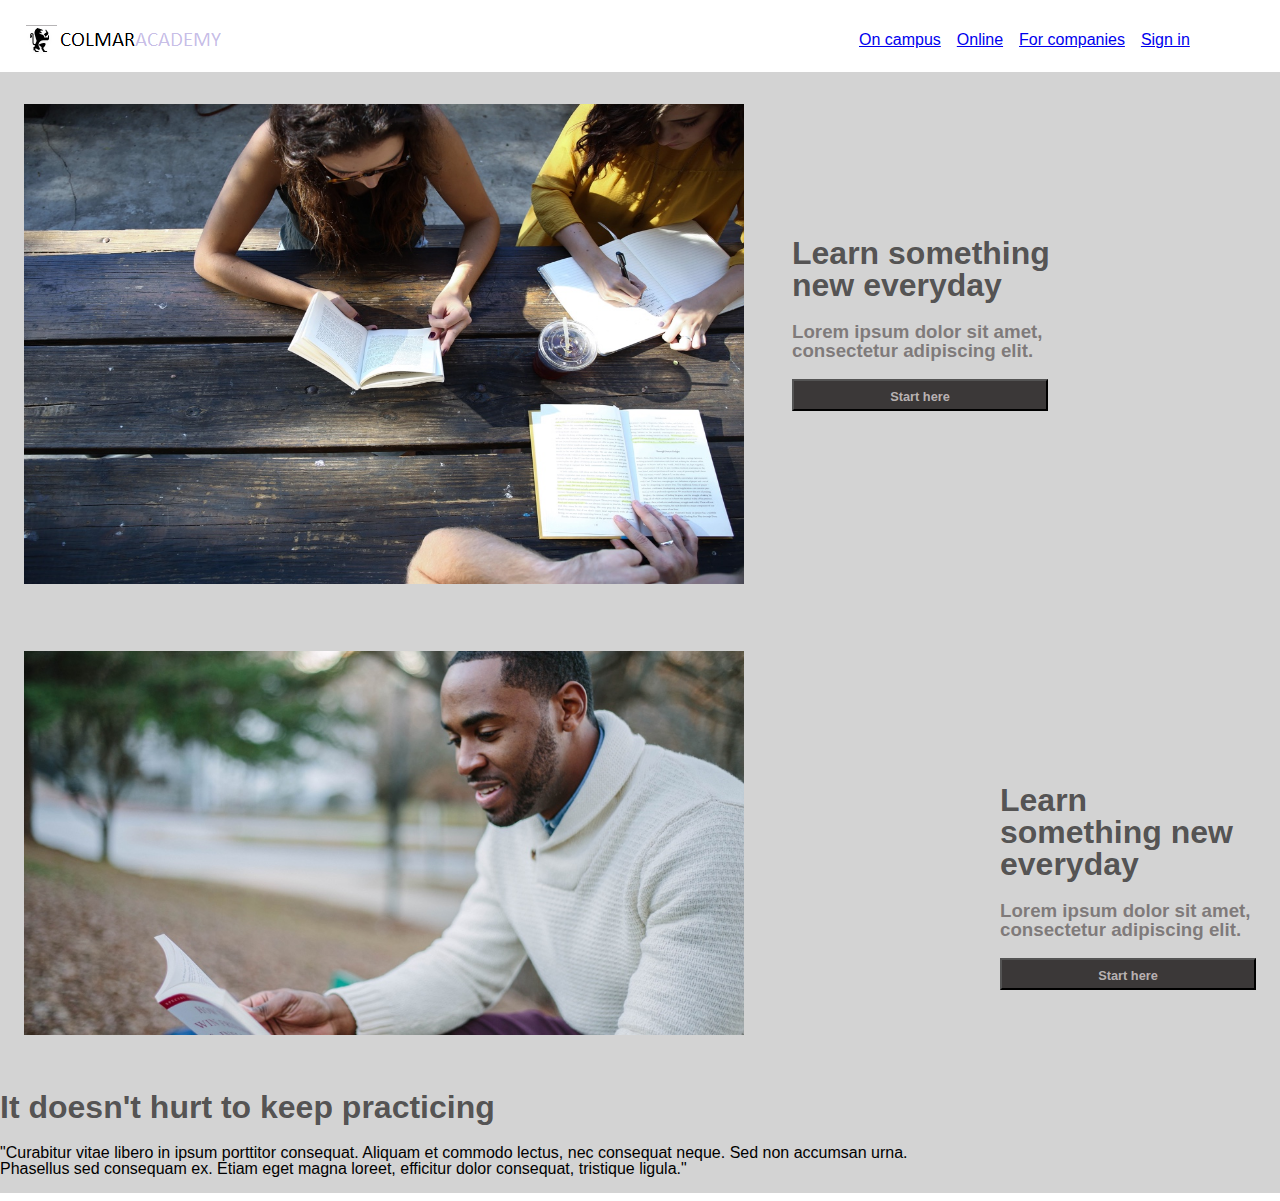
==== index.html @ 8830371b "Colmar Academy Project Desktop and first banner" ====
<!DOCTYPE html>
<html>
    <head>
        <title>Colmar Academie Blog</title>
        <link rel="stylesheet" type="text/css" href="Ressources/css/style.css">
    </head>

    <body>
        <!-- Desktop-->
        <header>
            <div class="desktop">
                <a href="./index.html"><img src="./Ressources/images/CALogo.png"></a>
                <nav> <ul>
                        <li><a href="#">On campus</a></li>
                        <li><a href="#">Online</a></li>
                        <li><a href="#">For companies</a></li>
                        <li><a href="#">Sign in</a></li>
                    </ul> </nav>
                </div>                        
        </header>

        <main>
        <!-- Presentation Banner -->
        <section class="flex-container banner">
            <div><img src="Ressources/images/banner.jpg" alt="students learning outside"></div>
            <div class="presentation">
                <h1>Learn something new everyday</h1>
                <h3>Lorem ipsum dolor sit amet, consectetur adipiscing elit.</h3>
                <button class="start">Start here</button>
            </div>
        </section>

        <!-- Practicing  -->
        <section class="flex-container practicing">
            <div class="left-part">
                <img src="Ressources/images/information-main.jpg" alt="a man reading in a park">
                <h1>It doesn't hurt to keep practicing</h1>
                <p>"Curabitur vitae libero in ipsum porttitor consequat. Aliquam et commodo lectus,
                    nec consequat neque. Sed non accumsan urna. Phasellus sed consequam ex. Etiam 
                    eget magna loreet, efficitur dolor consequat, tristique ligula."
                </p>
            </div>
            <div class="presentation">
                <h1>Learn something new everyday</h1>
                <h3>Lorem ipsum dolor sit amet, consectetur adipiscing elit.</h3>
                <button class="start">Start here</button>
            </div>
        </section>

        </main>
    </body>
</html>
---- Ressources/css/style.css ----
body {
    width: 100%;
    line-height: 1;
    margin-left: 0;
    margin-right: 0;
    font-family: sans-serif;
}

/*** Header Desktop ***/
.desktop {
    display: flex;
    padding-left: 1.5rem;
    padding-right: 1.5rem;
    width: 100%;
    height: 4rem;
    background-color: white;
/*    align-items: center;
    justify-content: center; */
}

.desktop a {
    height: 2rem;
    margin-top: 1rem;
}

.desktop nav {
    width: 50rem;
    margin-left: 38.5rem;
}

.desktop nav ul {
    display: inline-flex;
    list-style: none;
    padding: 0;
}

.desktop li {
    margin: .5rem;
    text-decoration: none;
}
/****************************/

/*** First Section: Presentation ***/
.flex-container {
    display: flex;
    background-color: lightgrey;
}

.flex-container img {
    width: 45rem;
    margin: 2rem 1.5rem;
}

.banner img {
    height: 30rem;
}

.flex-container .presentation {
    width: 20rem;
    background-color: :gray;
    padding: 9rem 1.5rem;   
    font-weight: 150;
}

h1 {
    color: #252323bd;
    font-weight: 800;
}

h3 {
    color: #635d5dc0;
}

button{
    font-size: 0.8rem;
    font-weight: bold;
    color: rgba(206, 199, 199, 0.87);
    background-color: rgb(59, 56, 56);
    width: 16rem;
    height: 2rem;
    padding: .5rem;
}
/*****************************************/

/*** Second Section: Practicing ***/
.practicing img {
    height: 24rem;

/**********************************/
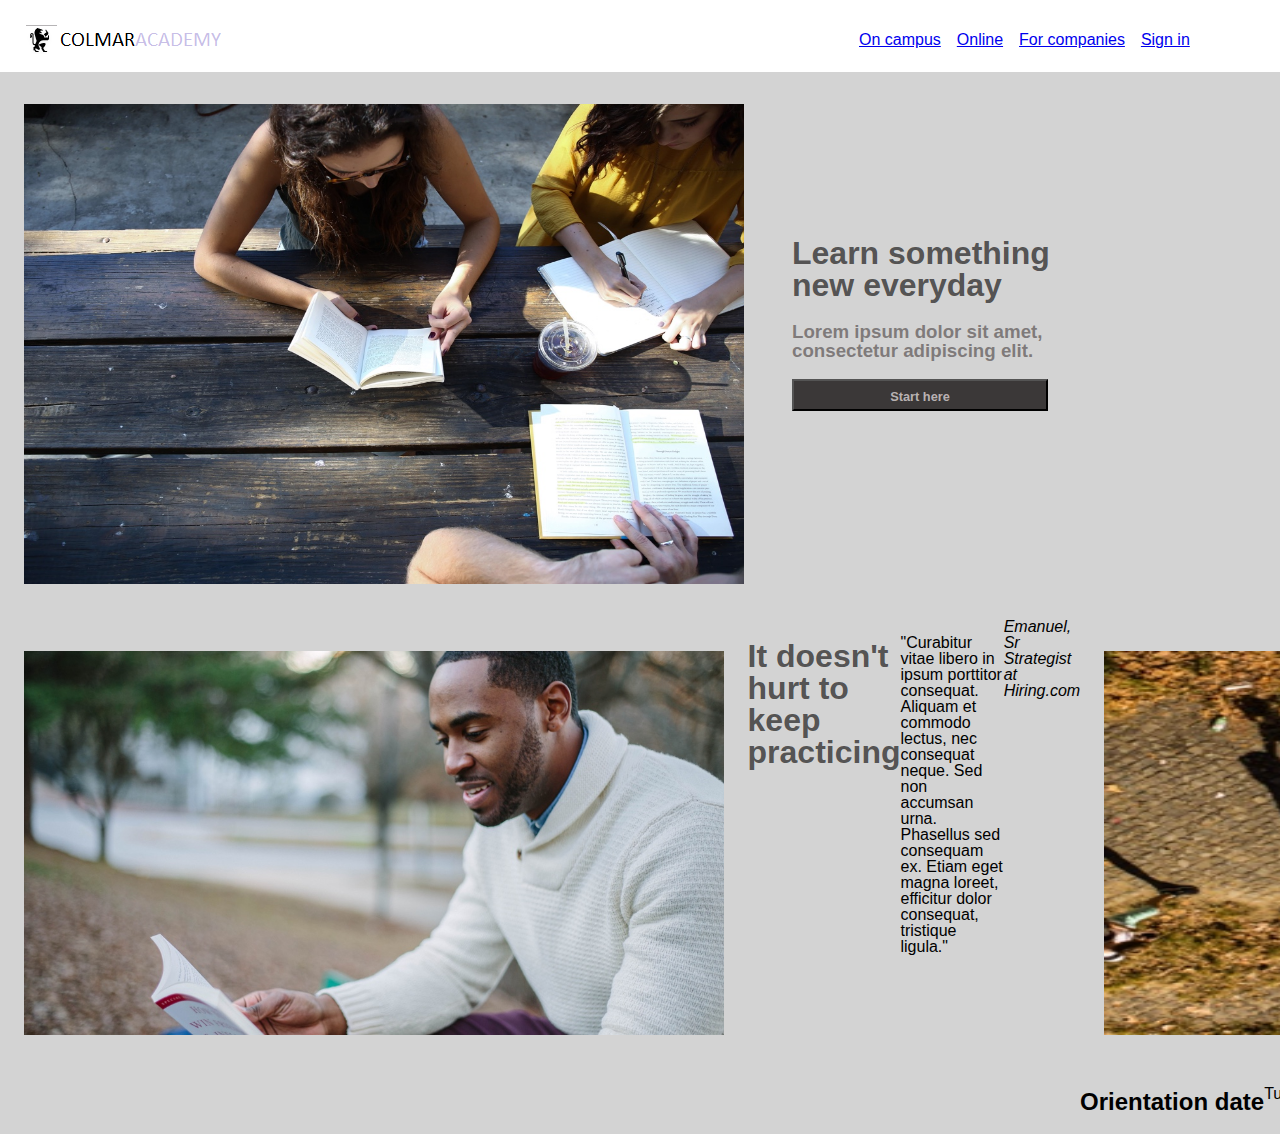
==== commit a6713b5b: "Colmar Academy adding second banner and sizing" ====
--- a/index.html
+++ b/index.html
@@ -32,19 +32,44 @@
 
         <!-- Practicing  -->
         <section class="flex-container practicing">
-            <div class="left-part">
+            <div class="flex-container left-part">
                 <img src="Ressources/images/information-main.jpg" alt="a man reading in a park">
                 <h1>It doesn't hurt to keep practicing</h1>
                 <p>"Curabitur vitae libero in ipsum porttitor consequat. Aliquam et commodo lectus,
                     nec consequat neque. Sed non accumsan urna. Phasellus sed consequam ex. Etiam 
                     eget magna loreet, efficitur dolor consequat, tristique ligula."
                 </p>
+                <br>
+                <em>Emanuel, Sr Strategist at Hiring.com</em>
             </div>
-            <div class="presentation">
-                <h1>Learn something new everyday</h1>
-                <h3>Lorem ipsum dolor sit amet, consectetur adipiscing elit.</h3>
-                <button class="start">Start here</button>
-            </div>
+            
+            <div class="flex-container right-part">
+                <div class="ruban">
+                    <img src="Ressources/images/information-orientation.jpg" alt="">
+                    <div class="flex-container content">
+                        <h2>Orientation date</h2>
+                        <p>Tue 10/11 & Wed 10/12: 8am-3pm</p>
+                        <a href="#" class="more">Read more</a>
+                    </div>
+                </div>
+                <div class="ruban">
+                    <img src="Ressources/images/information-campus.jpg" alt="classroom photo">
+                    <div class="flex-container content">
+                        <h2>Our campus</h2>
+                        <p>Find which campus is close by you</p>
+                        <a href="#" class="more">Read more</a>
+                    </div>
+                </div>
+                <div class="ruban">
+                    <img src="Ressources/images/information-guest-lecture.jpg" alt="lecturer photo">
+                    <div class="flex-container content">
+                        <h2>Our guest lecture</h2>
+                        <p>Join a keynote with Oliver Sack about music in medical treatment.</p>
+                        <a href="#" class="more">Read more</a>
+                    </div>
+                </div>
+            </div> 
+            
         </section>
 
         </main>
